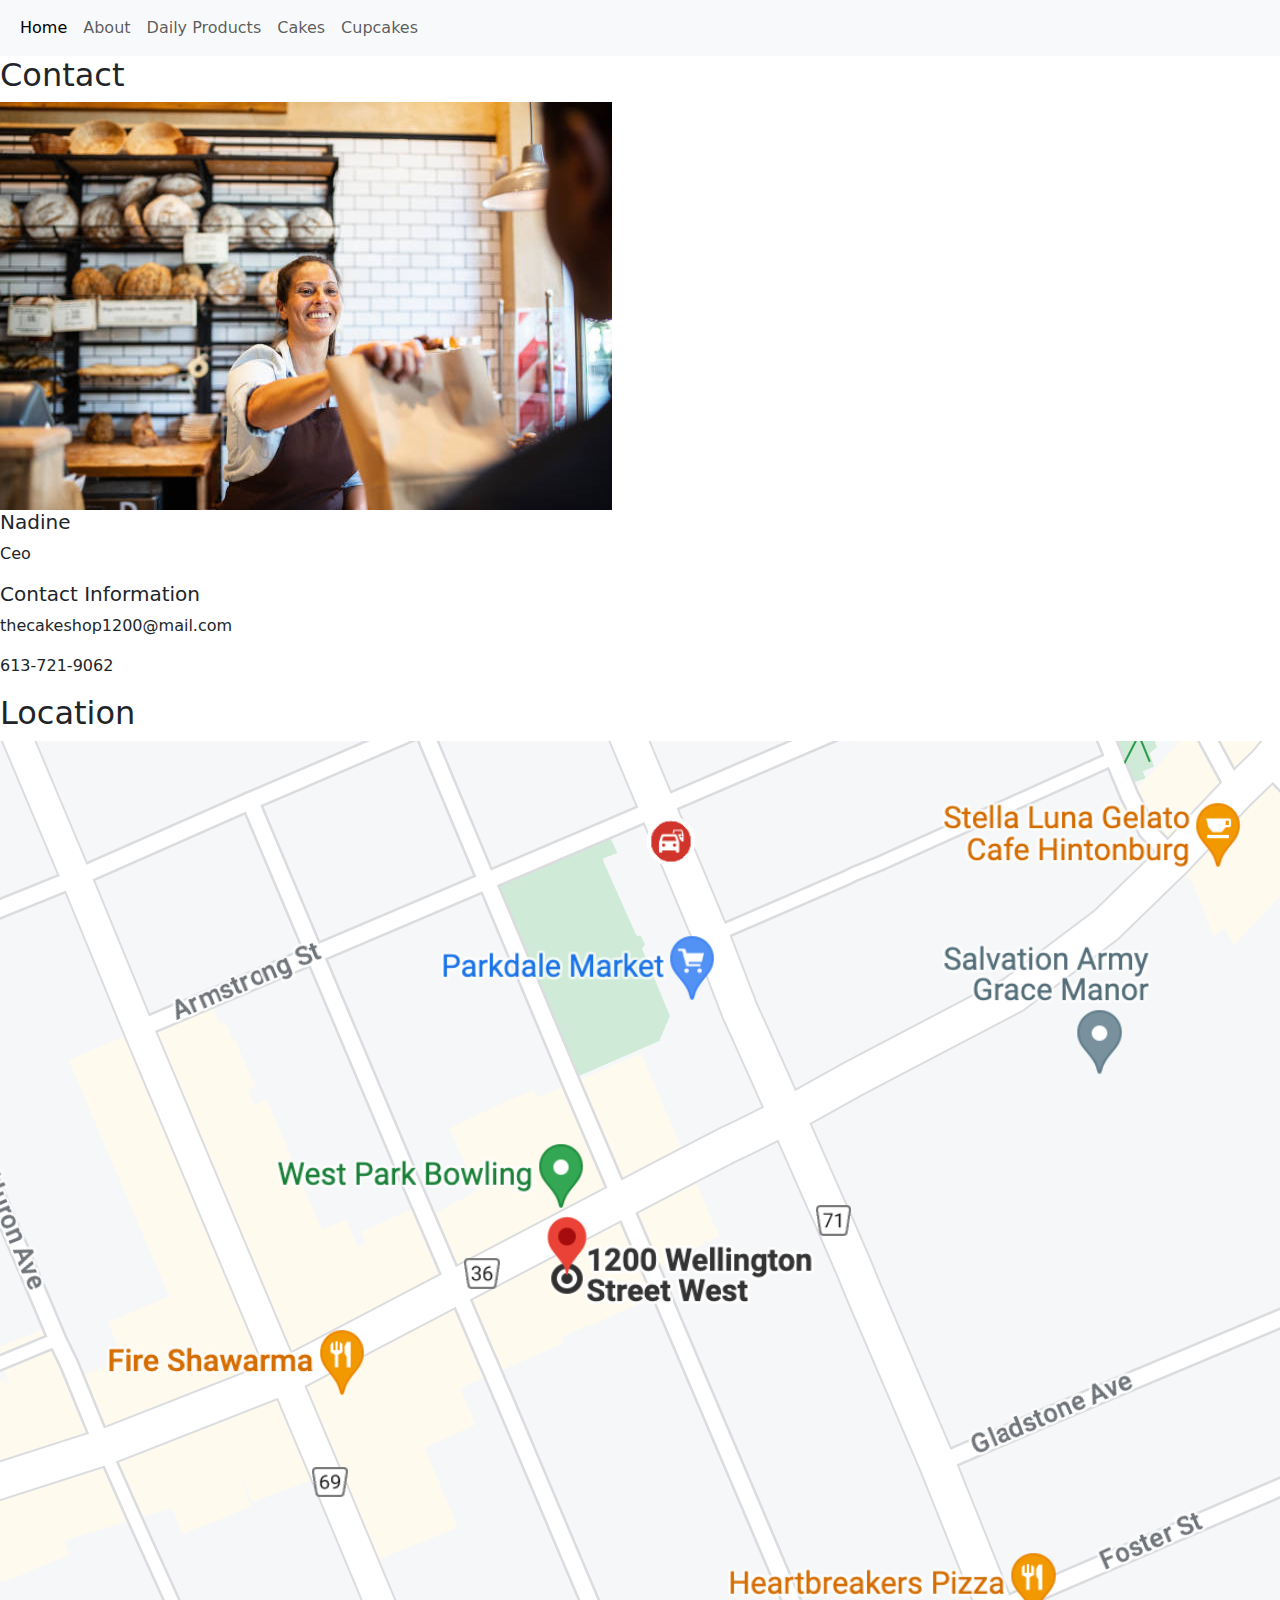
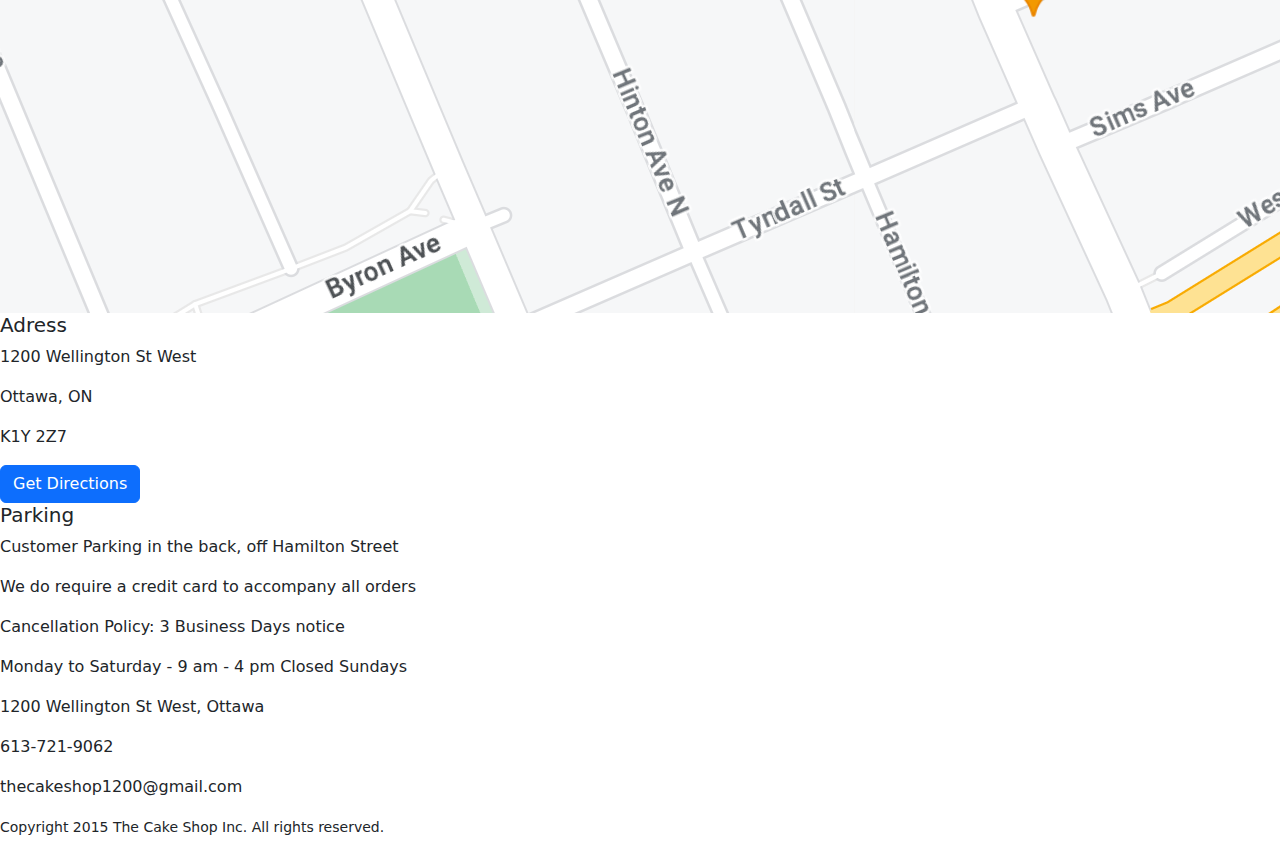
==== about.html @ 6c7f4a7c "Finish html content for daily products page" ====
<!DOCTYPE html>
<html lang="en">
<head>
  <meta charset="UTF-8">
  <meta http-equiv="X-UA-Compatible" content="IE=edge">
  <meta name="viewport" content="width=device-width, initial-scale=1.0">
  <title>Document</title>
  <link rel="stylesheet" href="css/custom.css">
</head>
<body>
  <header>
    <nav class="navbar navbar-expand-lg bg-body-tertiary">
      <div class="container-fluid">
        <button class="navbar-toggler" type="button" data-bs-toggle="collapse" data-bs-target="#navbarNavAltMarkup" aria-controls="navbarNavAltMarkup" aria-expanded="false" aria-label="Toggle navigation">
          <span class="navbar-toggler-icon"></span>
        </button>
        <div class="collapse navbar-collapse" id="navbarNavAltMarkup">
          <div class="navbar-nav">
            <a class="nav-link active" aria-current="page" href="index.html">Home</a>
            <a class="nav-link" href="about.html">About</a>
            <a class="nav-link" href="daily-products.html">Daily Products</a>
            <a class="nav-link" href="">Cakes</a>
            <a class="nav-link" href="">Cupcakes</a>
            <a class="nav-link disabled"</a>
          </div>
        </div>
      </div>
    </nav>
  </header>

  <main>
    <section>
      <article>
        <div>
          <h2>Contact</h2>
          <img src="images/contact/contact-1.jpeg" alt="">
        </div>

        <div>
          <h5>Nadine</h5>
          <p>Ceo</p>
        </div>

        <div>
          <h5>Contact Information</h5>
          <p>thecakeshop1200@mail.com</p>
          <p>613-721-9062</p>
        </div>
      </article>

      <article>
        <div>
          <h2>Location</h2>
          <img src="images/contact/contact-2.jpeg" alt="">
        </div>

        <div>
          <h5>Adress</h5>
          <p>1200 Wellington St West</p>
          <p>Ottawa, ON</p>
          <p>K1Y 2Z7</p>
        </div>

        <div>
          <button type="button" class="btn btn-primary">Get Directions</button>
        </div>

        <div>
          <h5>Parking</h5>
          <p>Customer Parking in the back, off Hamilton Street</p>
        </div>
      </article>
    </section>
  </main>

  <footer>
    <div>
      <p>We do require a credit card to accompany all orders</p>
      <p>Cancellation Policy: 3 Business Days notice</p>
      <p>Monday to Saturday - 9 am - 4 pm Closed Sundays</p>
    </div>

    <div>
      <p>1200 Wellington St West, Ottawa</p>
      <p>613-721-9062</p>
      <p>thecakeshop1200@gmail.com</p>
    </div>

    <div>
      <p><small>Copyright 2015 The Cake Shop Inc. All rights reserved.</small></p>
    </div>
  </footer>

  <script src="node_modules/bootstrap/dist/js/bootstrap.bundle.min.js"></script>
</body>
</html>
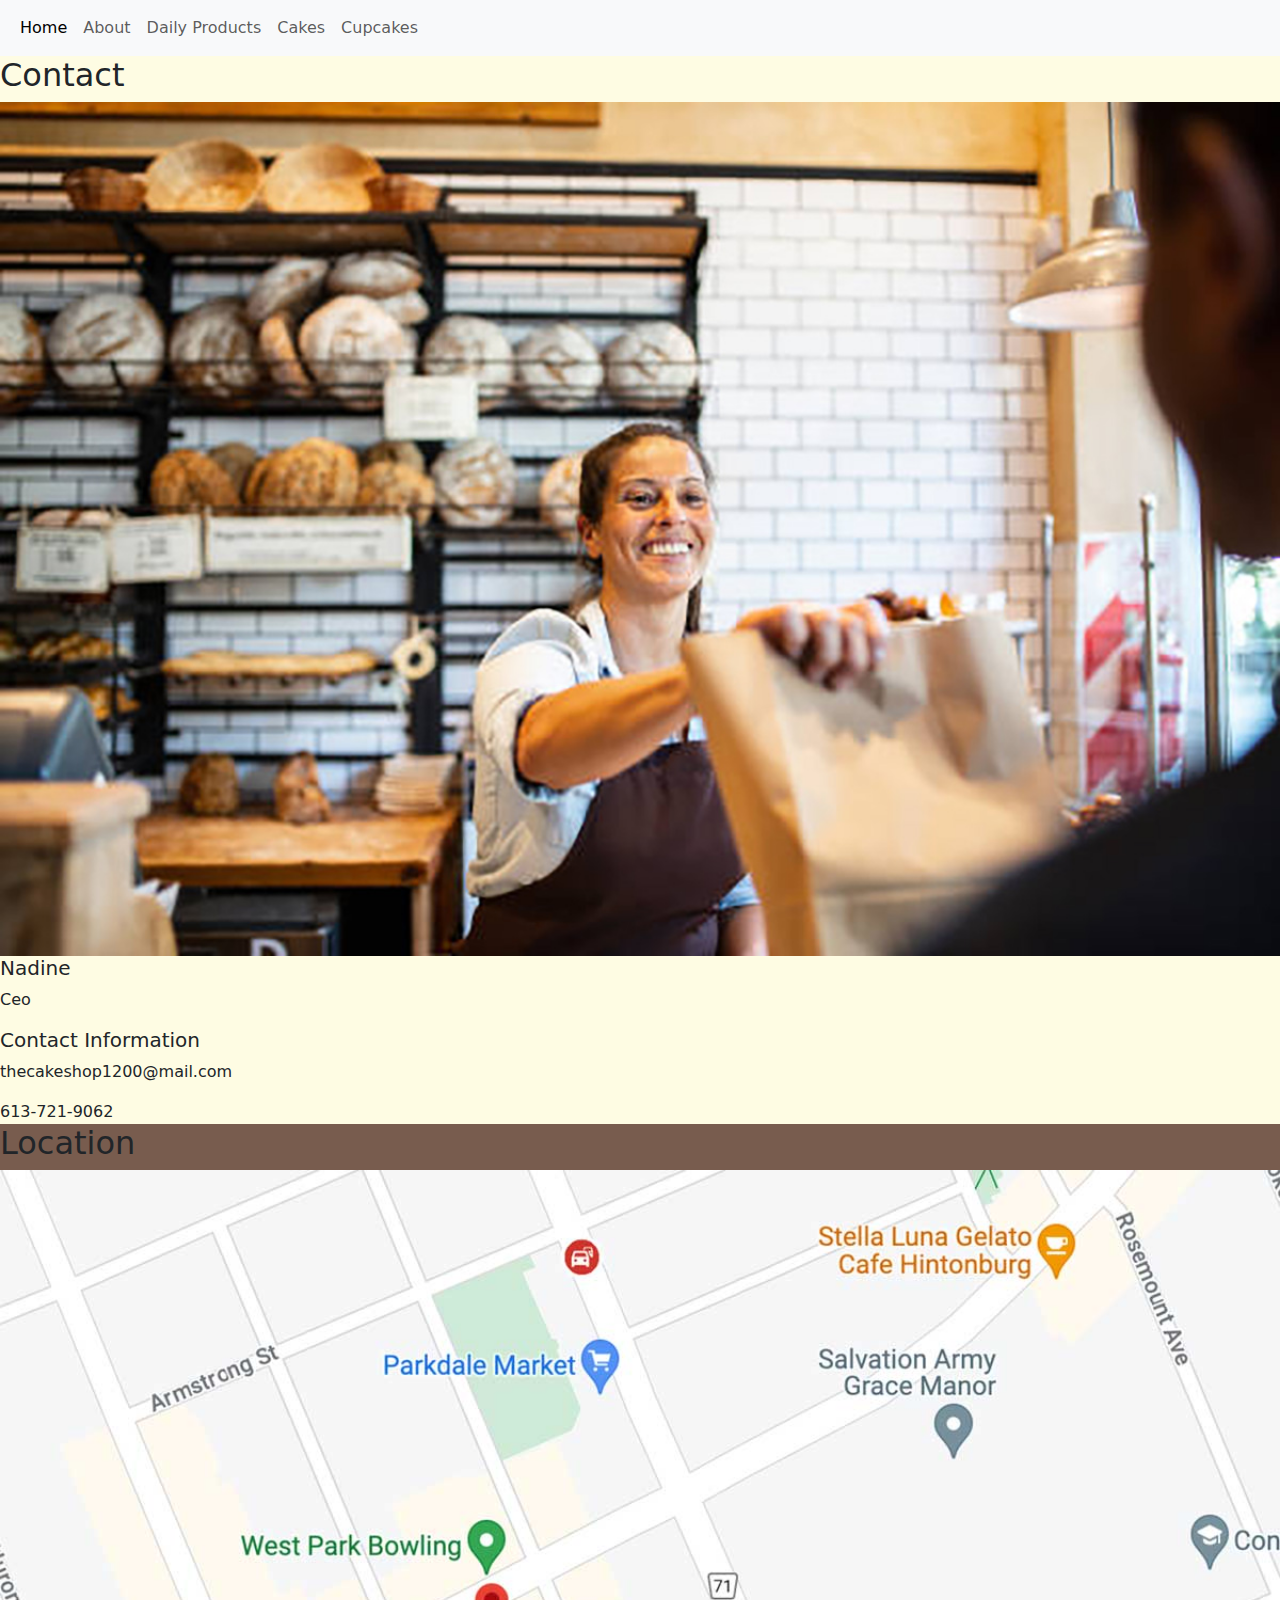
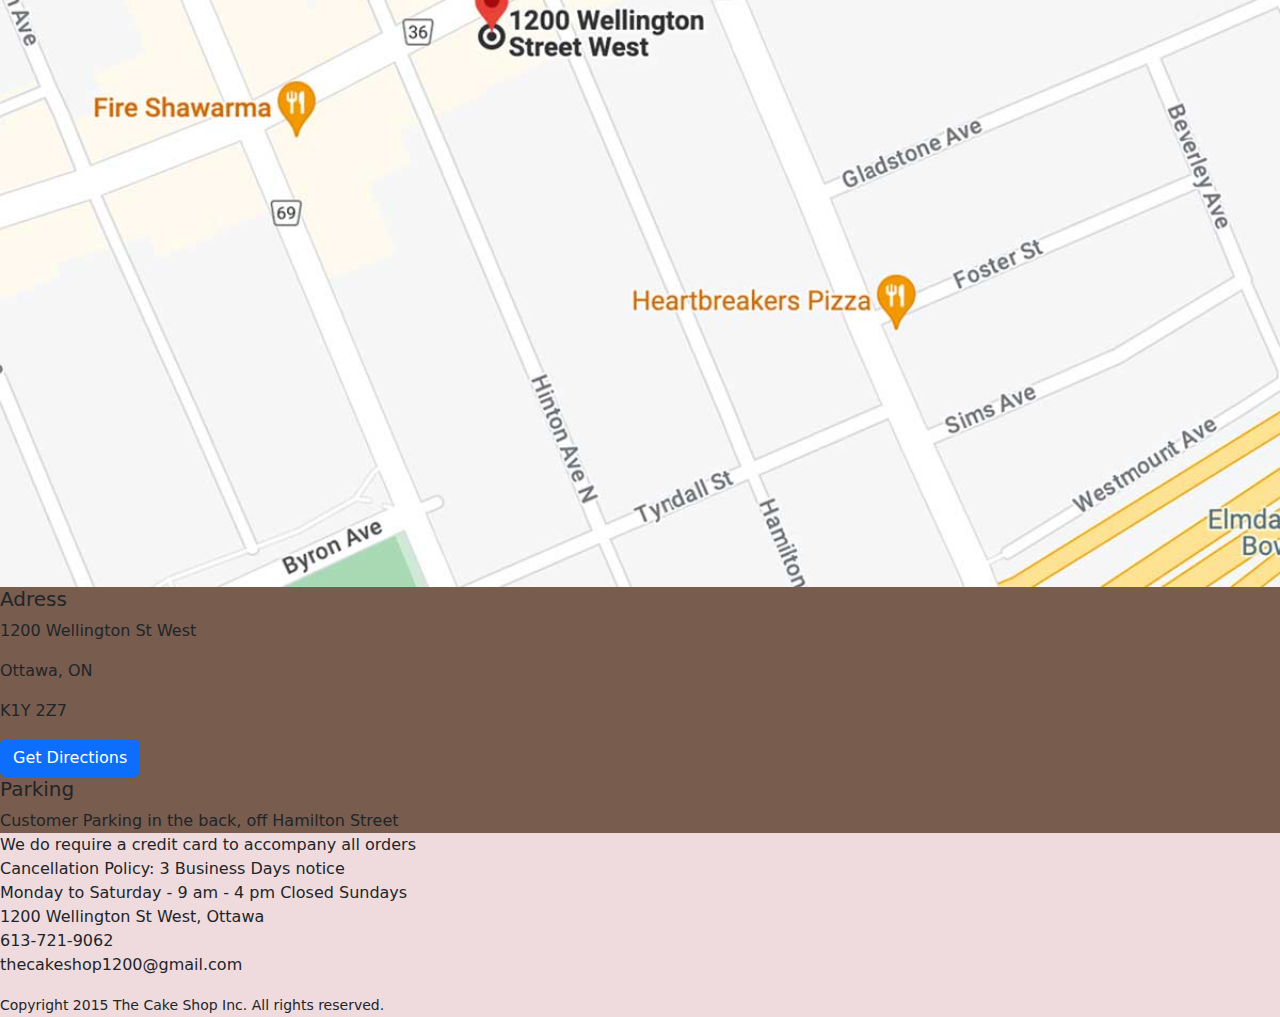
==== commit f7c8cbfa: "Create html and custom scss tags" ====
--- a/about.html
+++ b/about.html
@@ -4,8 +4,11 @@
   <meta charset="UTF-8">
   <meta http-equiv="X-UA-Compatible" content="IE=edge">
   <meta name="viewport" content="width=device-width, initial-scale=1.0">
-  <title>Document</title>
+  <title>The Cake Shop</title>
   <link rel="stylesheet" href="css/custom.css">
+  <link rel="icon" type="image/x-icon" href="images/favicon_io/favicon.ico">
+  <link rel="stylesheet" href="https://fonts.googleapis.com/css2?family=Material+Symbols+Outlined" />
+  <link rel="stylesheet" href="https://fonts.googleapis.com/css2?family=Material+Icons+Outlined" />
 </head>
 <body>
   <header>
@@ -30,7 +33,7 @@
 
   <main>
     <section>
-      <article>
+      <article class="beige">
         <div>
           <h2>Contact</h2>
           <img src="images/contact/contact-1.jpeg" alt="">
@@ -44,11 +47,11 @@
         <div>
           <h5>Contact Information</h5>
           <p>thecakeshop1200@mail.com</p>
-          <p>613-721-9062</p>
+          <p class="mb-0">613-721-9062</p>
         </div>
       </article>
 
-      <article>
+      <article class="brown">
         <div>
           <h2>Location</h2>
           <img src="images/contact/contact-2.jpeg" alt="">
@@ -67,27 +70,26 @@
 
         <div>
           <h5>Parking</h5>
-          <p>Customer Parking in the back, off Hamilton Street</p>
+          <p class="mb-0">Customer Parking in the back, off Hamilton Street</p>
         </div>
       </article>
     </section>
   </main>
 
-  <footer>
+  <footer class="pink icons">
     <div>
-      <p>We do require a credit card to accompany all orders</p>
-      <p>Cancellation Policy: 3 Business Days notice</p>
-      <p>Monday to Saturday - 9 am - 4 pm Closed Sundays</p>
+      <ul>
+        <li>We do require a credit card to accompany all orders</li>
+        <li>Cancellation Policy: 3 Business Days notice</li>
+        <li>Monday to Saturday - 9 am - 4 pm Closed Sundays</li>
+
+        <li>1200 Wellington St West, Ottawa</li>
+        <li>613-721-9062</li>
+        <li>thecakeshop1200@gmail.com</li>
+      </ul>
     </div>
-
     <div>
-      <p>1200 Wellington St West, Ottawa</p>
-      <p>613-721-9062</p>
-      <p>thecakeshop1200@gmail.com</p>
-    </div>
-
-    <div>
-      <p><small>Copyright 2015 The Cake Shop Inc. All rights reserved.</small></p>
+      <p class="mb-0"><small>Copyright 2015 The Cake Shop Inc. All rights reserved.</small></p>
     </div>
   </footer>
 
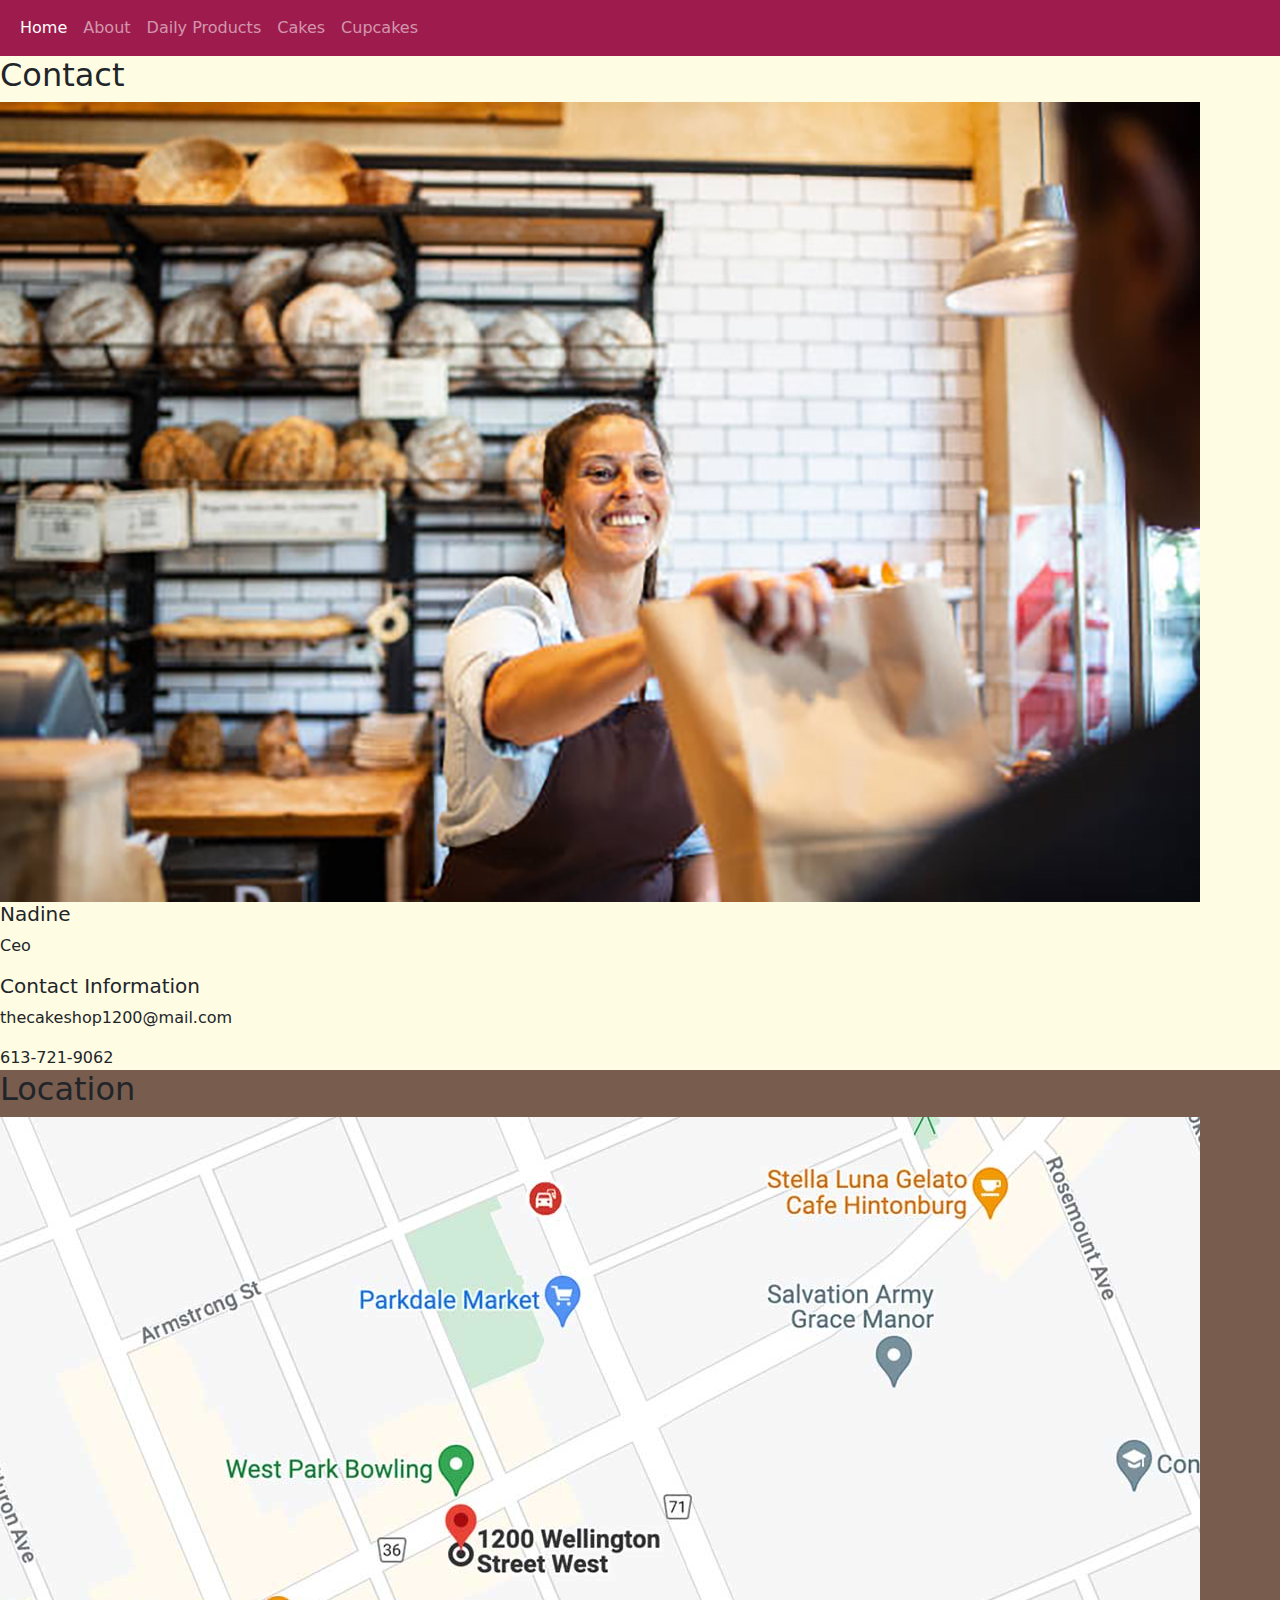
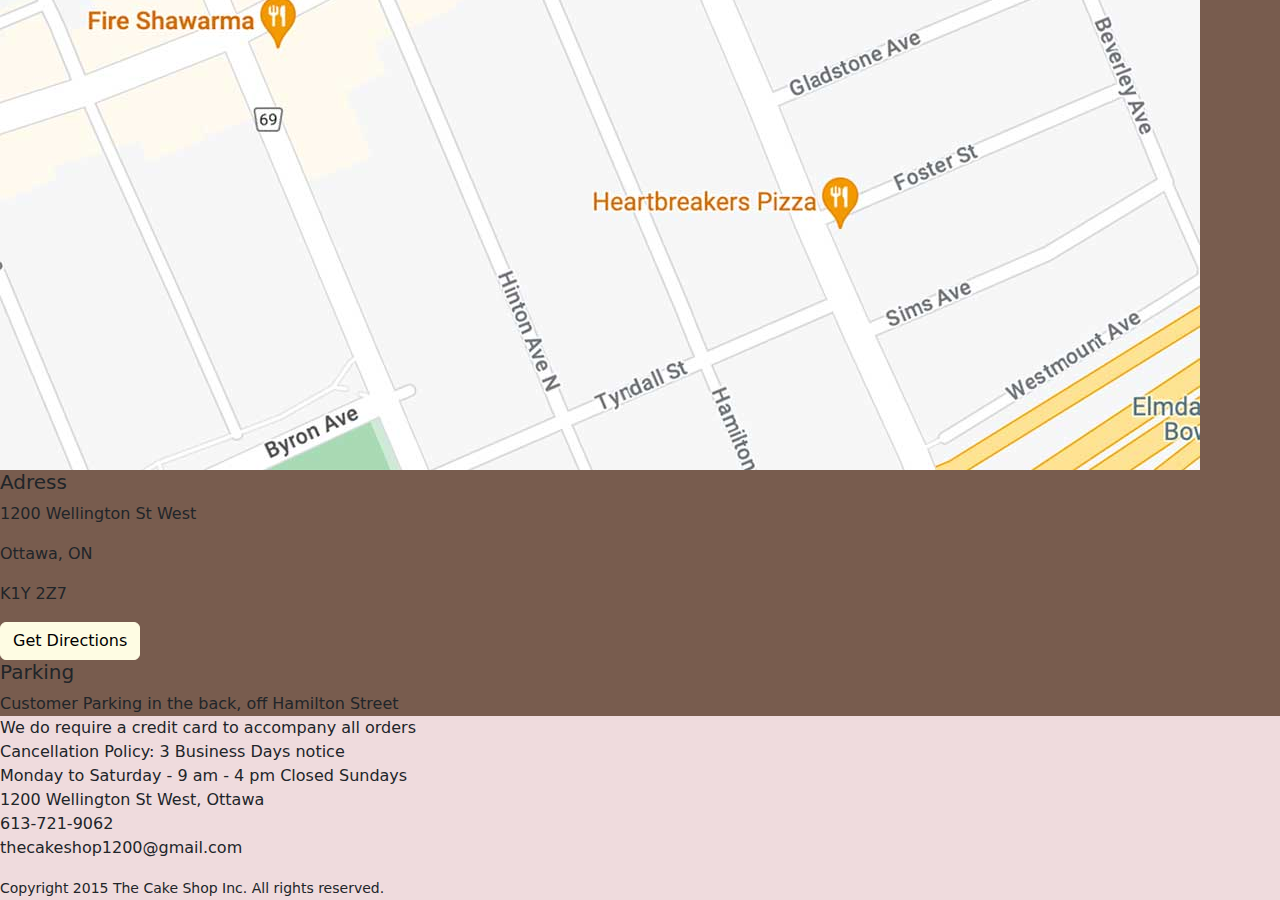
==== commit b822c99f: "Add custom scss tags" ====
--- a/about.html
+++ b/about.html
@@ -12,7 +12,7 @@
 </head>
 <body>
   <header>
-    <nav class="navbar navbar-expand-lg bg-body-tertiary">
+    <nav class="navbar navbar-expand-lg bg-info" data-bs-theme="dark">
       <div class="container-fluid">
         <button class="navbar-toggler" type="button" data-bs-toggle="collapse" data-bs-target="#navbarNavAltMarkup" aria-controls="navbarNavAltMarkup" aria-expanded="false" aria-label="Toggle navigation">
           <span class="navbar-toggler-icon"></span>
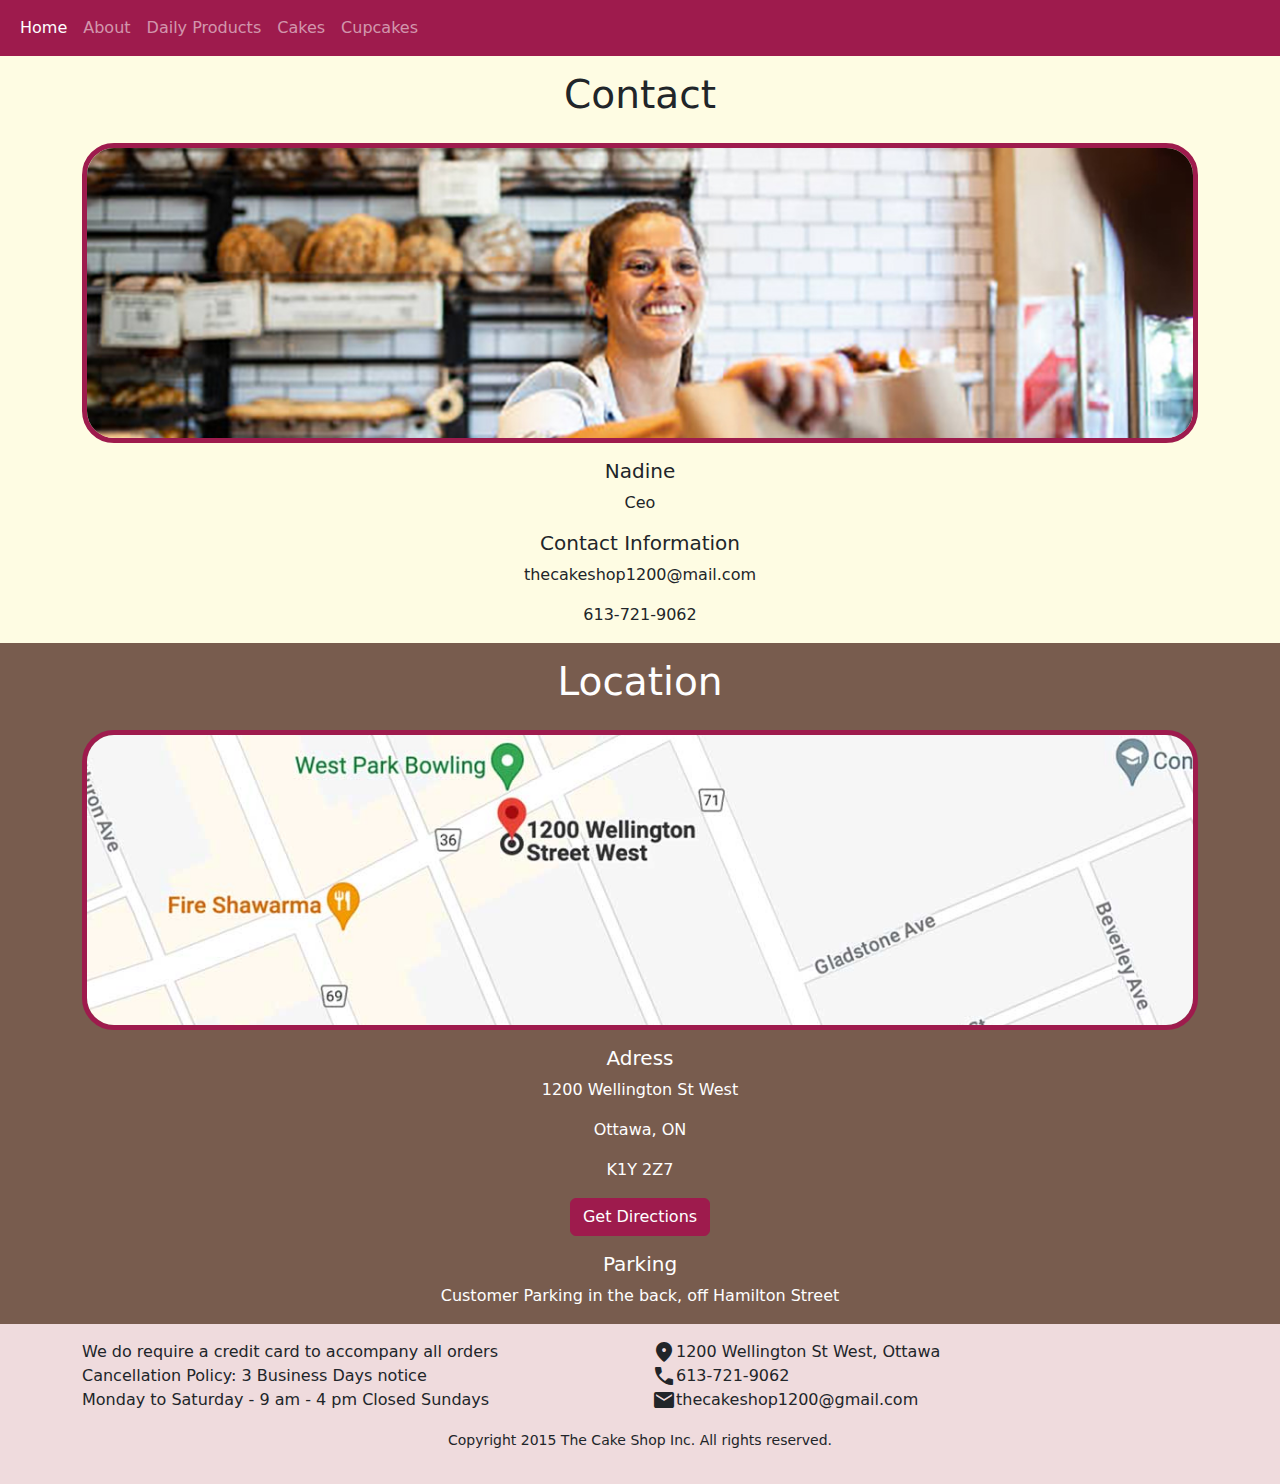
==== commit 16268478: "Create html and scss tags for the home about and daily products mobile pages" ====
--- a/about.html
+++ b/about.html
@@ -7,8 +7,7 @@
   <title>The Cake Shop</title>
   <link rel="stylesheet" href="css/custom.css">
   <link rel="icon" type="image/x-icon" href="images/favicon_io/favicon.ico">
-  <link rel="stylesheet" href="https://fonts.googleapis.com/css2?family=Material+Symbols+Outlined" />
-  <link rel="stylesheet" href="https://fonts.googleapis.com/css2?family=Material+Icons+Outlined" />
+  <link rel="stylesheet" href="https://fonts.googleapis.com/css2?family=Material+Symbols+Outlined:opsz,wght,FILL,GRAD@20..48,100..700,0..1,-50..200" />
 </head>
 <body>
   <header>
@@ -31,65 +30,90 @@
     </nav>
   </header>
 
-  <main>
+  <main class="bg-primary">
     <section>
-      <article class="beige">
-        <div>
+      <article class="container">
+        <div class="text-center py-3">
           <h2>Contact</h2>
-          <img src="images/contact/contact-1.jpeg" alt="">
+        </div>
+        <div class="hero">
+          <img class="rounded-5 border border-info border-5" src="images/contact/contact-1.jpeg" alt="">
         </div>
 
-        <div>
+        <div class="text-center pt-3">
           <h5>Nadine</h5>
           <p>Ceo</p>
         </div>
 
-        <div>
+        <div class="text-center">
           <h5>Contact Information</h5>
           <p>thecakeshop1200@mail.com</p>
-          <p class="mb-0">613-721-9062</p>
+          <p>613-721-9062</p>
         </div>
       </article>
 
-      <article class="brown">
-        <div>
-          <h2>Location</h2>
-          <img src="images/contact/contact-2.jpeg" alt="">
-        </div>
+      <article class=" text-light bg-secondary">
+        <div class="container">
+          <div class="text-center py-3">
+            <h2>Location</h2>
+          </div>
+          <div class="hero">
+            <img class="rounded-5 border border-info border-5" src="images/contact/contact-2.jpeg" alt="">
+          </div>
 
-        <div>
-          <h5>Adress</h5>
-          <p>1200 Wellington St West</p>
-          <p>Ottawa, ON</p>
-          <p>K1Y 2Z7</p>
-        </div>
+          <div class="text-center pt-3">
+            <h5>Adress</h5>
+            <p>1200 Wellington St West</p>
+            <p>Ottawa, ON</p>
+            <p>K1Y 2Z7</p>
+          </div>
 
-        <div>
-          <button type="button" class="btn btn-primary">Get Directions</button>
-        </div>
+          <div class="text-center">
+            <button type="button" class="btn btn-info">Get Directions</button>
+          </div>
 
-        <div>
-          <h5>Parking</h5>
-          <p class="mb-0">Customer Parking in the back, off Hamilton Street</p>
+          <div class="text-center py-3">
+            <h5>Parking</h5>
+            <p class="mb-0">Customer Parking in the back, off Hamilton Street</p>
+          </div>
         </div>
       </article>
     </section>
   </main>
 
-  <footer class="pink icons">
-    <div>
-      <ul>
-        <li>We do require a credit card to accompany all orders</li>
-        <li>Cancellation Policy: 3 Business Days notice</li>
-        <li>Monday to Saturday - 9 am - 4 pm Closed Sundays</li>
+  <footer class="pink py-3">
+    <div class="container text-center">
+      <div class="row">
+        <ul class="col">
+          <li>We do require a credit card to accompany all orders</li>
+          <li>Cancellation Policy: 3 Business Days notice</li>
+          <li>Monday to Saturday - 9 am - 4 pm Closed Sundays</li>
+        </ul>
 
-        <li>1200 Wellington St West, Ottawa</li>
-        <li>613-721-9062</li>
-        <li>thecakeshop1200@gmail.com</li>
-      </ul>
-    </div>
-    <div>
-      <p class="mb-0"><small>Copyright 2015 The Cake Shop Inc. All rights reserved.</small></p>
+        <ul class="col">
+          <li>
+            <span class="material-symbols-outlined">
+              location_on
+            </span>
+            1200 Wellington St West, Ottawa</li>
+          <li>
+            <span class="material-symbols-outlined">
+              phone
+            </span>
+            613-721-9062
+          </li>
+          <li>
+            <span class="material-symbols-outlined">
+              mail
+            </span>
+            thecakeshop1200@gmail.com
+          </li>
+        </ul>
+      </div>
+
+      <div>
+        <p><small>Copyright 2015 The Cake Shop Inc. All rights reserved.</small></p>
+      </div>
     </div>
   </footer>
 
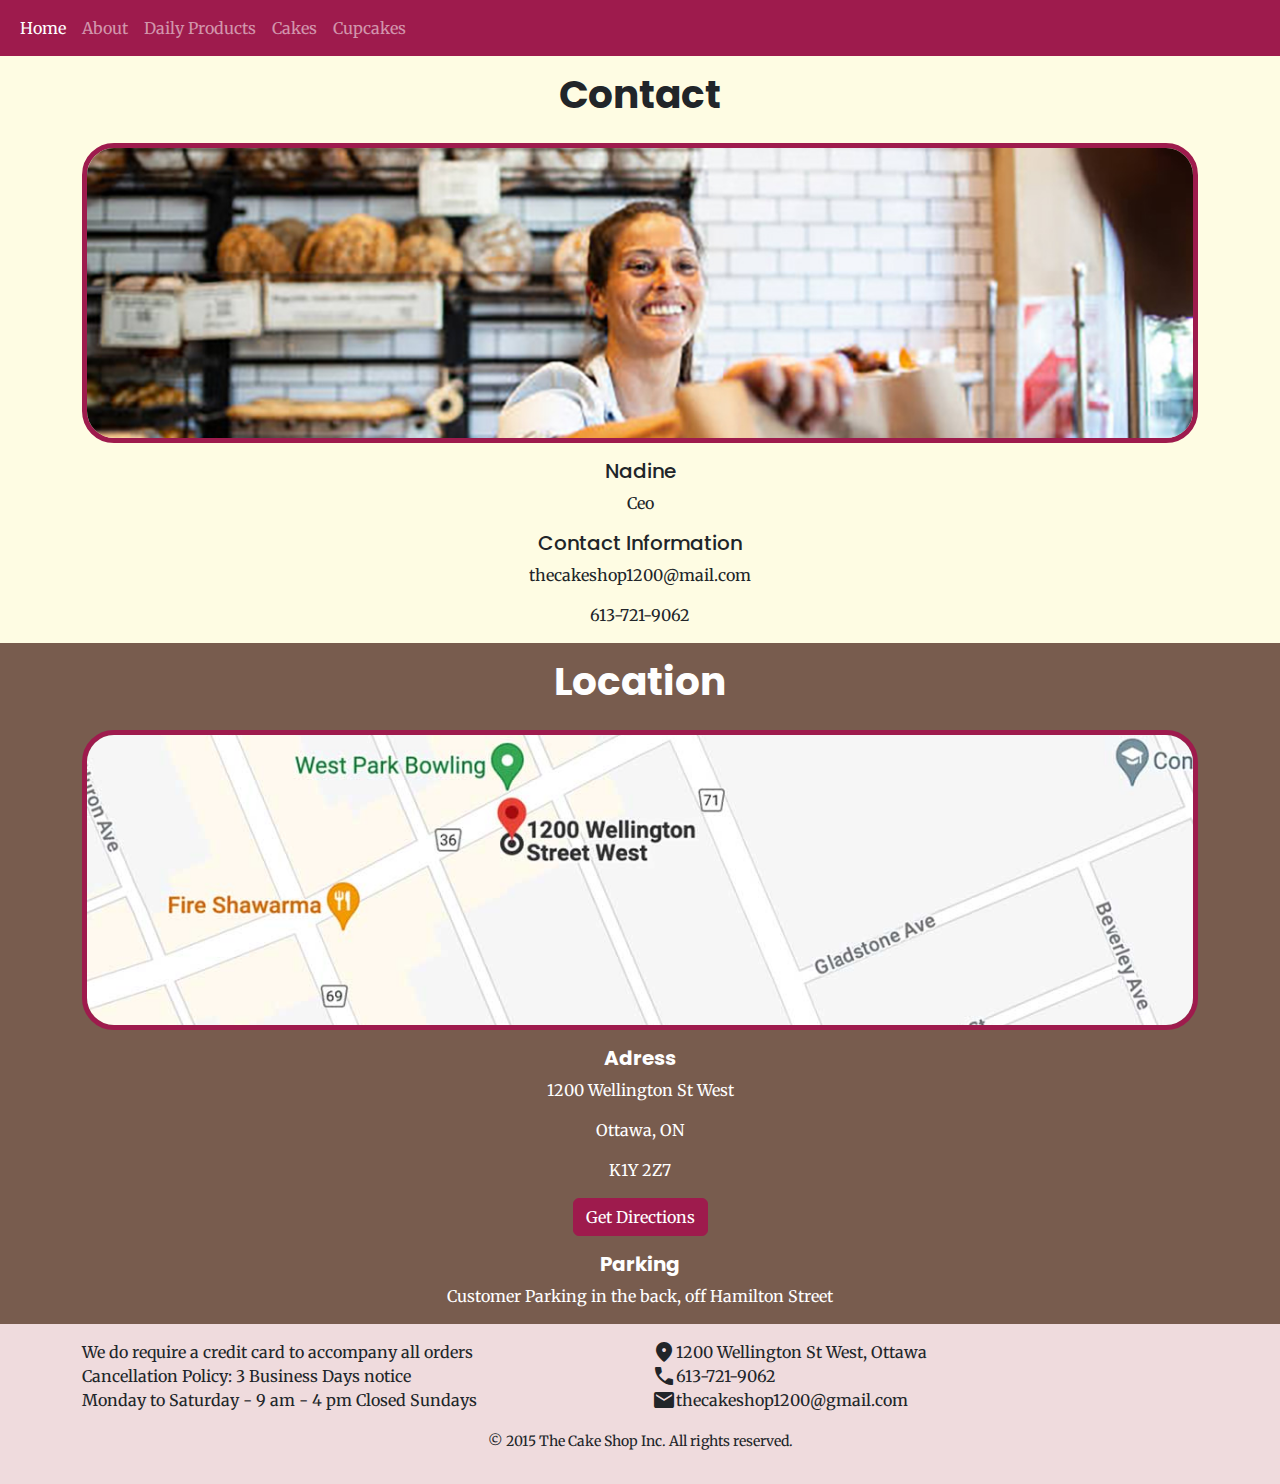
==== commit 339a2238: "Finish html and scss tags for mobile view" ====
--- a/about.html
+++ b/about.html
@@ -8,6 +8,9 @@
   <link rel="stylesheet" href="css/custom.css">
   <link rel="icon" type="image/x-icon" href="images/favicon_io/favicon.ico">
   <link rel="stylesheet" href="https://fonts.googleapis.com/css2?family=Material+Symbols+Outlined:opsz,wght,FILL,GRAD@20..48,100..700,0..1,-50..200" />
+  <link rel="preconnect" href="https://fonts.googleapis.com">
+  <link rel="preconnect" href="https://fonts.gstatic.com" crossorigin>
+  <link href="https://fonts.googleapis.com/css2?family=Merriweather:ital,wght@0,400;0,700;1,400&family=Poppins:ital,wght@0,400;0,600;1,400;1,600&display=swap" rel="stylesheet">
 </head>
 <body>
   <header>
@@ -34,7 +37,7 @@
     <section>
       <article class="container">
         <div class="text-center py-3">
-          <h2>Contact</h2>
+          <h2 class="fw-bold">Contact</h2>
         </div>
         <div class="hero">
           <img class="rounded-5 border border-info border-5" src="images/contact/contact-1.jpeg" alt="">
@@ -55,14 +58,14 @@
       <article class=" text-light bg-secondary">
         <div class="container">
           <div class="text-center py-3">
-            <h2>Location</h2>
+            <h2 class="fw-bold">Location</h2>
           </div>
           <div class="hero">
             <img class="rounded-5 border border-info border-5" src="images/contact/contact-2.jpeg" alt="">
           </div>
 
           <div class="text-center pt-3">
-            <h5>Adress</h5>
+            <h5 class="fw-bold">Adress</h5>
             <p>1200 Wellington St West</p>
             <p>Ottawa, ON</p>
             <p>K1Y 2Z7</p>
@@ -73,7 +76,7 @@
           </div>
 
           <div class="text-center py-3">
-            <h5>Parking</h5>
+            <h5 class="fw-bold">Parking</h5>
             <p class="mb-0">Customer Parking in the back, off Hamilton Street</p>
           </div>
         </div>
@@ -112,7 +115,7 @@
       </div>
 
       <div>
-        <p><small>Copyright 2015 The Cake Shop Inc. All rights reserved.</small></p>
+        <p><small>&copy; 2015 The Cake Shop Inc. All rights reserved.</small></p>
       </div>
     </div>
   </footer>
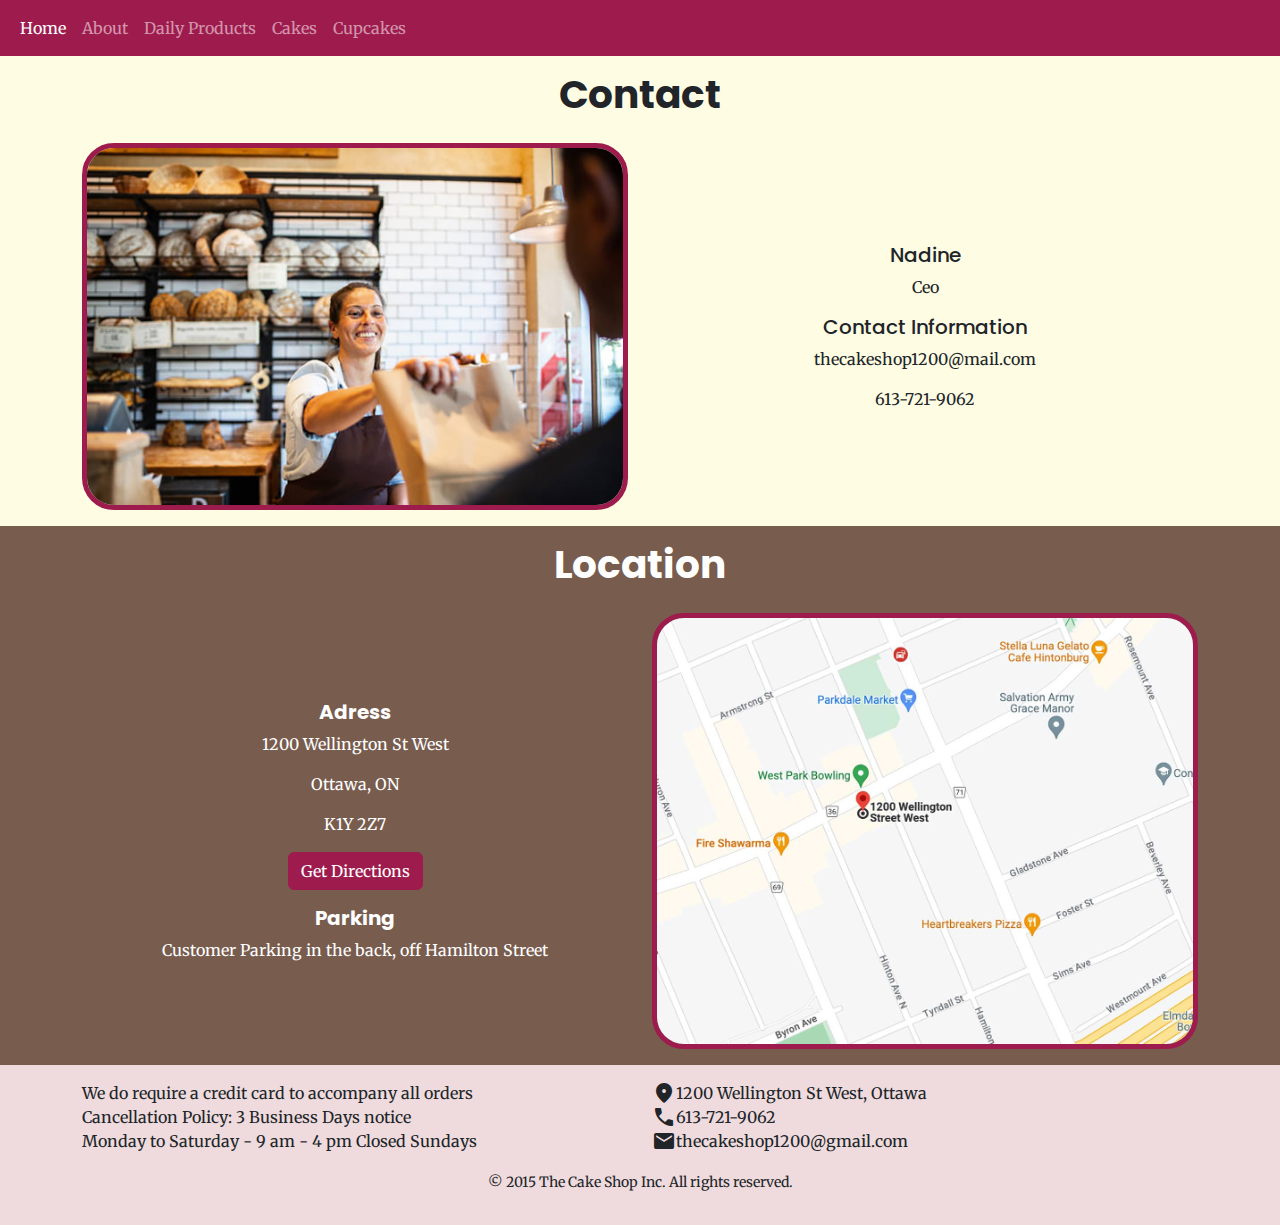
==== commit 39d667ce: "Finish html and scss for tablet and desktop view for about page and work on home page" ====
--- a/about.html
+++ b/about.html
@@ -35,53 +35,63 @@
 
   <main class="bg-primary">
     <section>
-      <article class="container">
-        <div class="text-center py-3">
-          <h2 class="fw-bold">Contact</h2>
-        </div>
-        <div class="hero">
-          <img class="rounded-5 border border-info border-5" src="images/contact/contact-1.jpeg" alt="">
+      <div>
+        <div class="container">
+          <h2 class="mb-4 fw-bold text-center pt-3">Contact</h2>
+          <div class="row mb-3">
+            <div class="col-lg-6">
+              <img class="container-fluid rounded-5 border border-info border-5 px-0" src="images/contact/contact-1.jpeg" alt="">
+            </div>
+            <div class="col-lg-6 align-self-center">
+              <div class="text-center pt-3">
+                <h5>Nadine</h5>
+                <p>Ceo</p>
+              </div>
+      
+              <div class="text-center">
+                <h5>Contact Information</h5>
+                <p>thecakeshop1200@mail.com</p>
+                <p>613-721-9062</p>
+              </div>
+            </div>
+          </div>
         </div>
 
-        <div class="text-center pt-3">
-          <h5>Nadine</h5>
-          <p>Ceo</p>
-        </div>
-
-        <div class="text-center">
-          <h5>Contact Information</h5>
-          <p>thecakeshop1200@mail.com</p>
-          <p>613-721-9062</p>
-        </div>
-      </article>
-
-      <article class=" text-light bg-secondary">
-        <div class="container">
-          <div class="text-center py-3">
-            <h2 class="fw-bold">Location</h2>
-          </div>
-          <div class="hero">
-            <img class="rounded-5 border border-info border-5" src="images/contact/contact-2.jpeg" alt="">
-          </div>
-
-          <div class="text-center pt-3">
-            <h5 class="fw-bold">Adress</h5>
-            <p>1200 Wellington St West</p>
-            <p>Ottawa, ON</p>
-            <p>K1Y 2Z7</p>
-          </div>
-
-          <div class="text-center">
-            <button type="button" class="btn btn-info">Get Directions</button>
-          </div>
-
-          <div class="text-center py-3">
-            <h5 class="fw-bold">Parking</h5>
-            <p class="mb-0">Customer Parking in the back, off Hamilton Street</p>
+        <div class="bg-secondary text-light py-3">
+          <div class="container">
+            <h2 class="mb-4 fw-bold text-center">Location</h2>
+            <div class="row ">
+              <div class="col-lg-6 order-lg-2">
+                <img class="container-fluid rounded-5 border border-info border-5 px-0" src="images/contact/contact-2.jpeg" alt="">
+              </div>
+              <div class="col-lg-6 order-lg-1 align-self-center">
+                <div class="text-center pt-3">
+                  <h5 class="fw-bold">Adress</h5>
+                  <p>1200 Wellington St West</p>
+                  <p>Ottawa, ON</p>
+                  <p>K1Y 2Z7</p>
+                </div>
+      
+                <div class="text-center">
+                  <button type="button" class="btn btn-info">Get Directions</button>
+                </div>
+      
+                <div class="text-center py-3">
+                  <h5 class="fw-bold">Parking</h5>
+                  <p class="mb-0">Customer Parking in the back, off Hamilton Street</p>
+                </div>
+              </div>
+            </div>
           </div>
         </div>
-      </article>
-    </section>
+      </div>
+    </section>  
+
+
+
+
+
+
   </main>
 
   <footer class="pink py-3">
